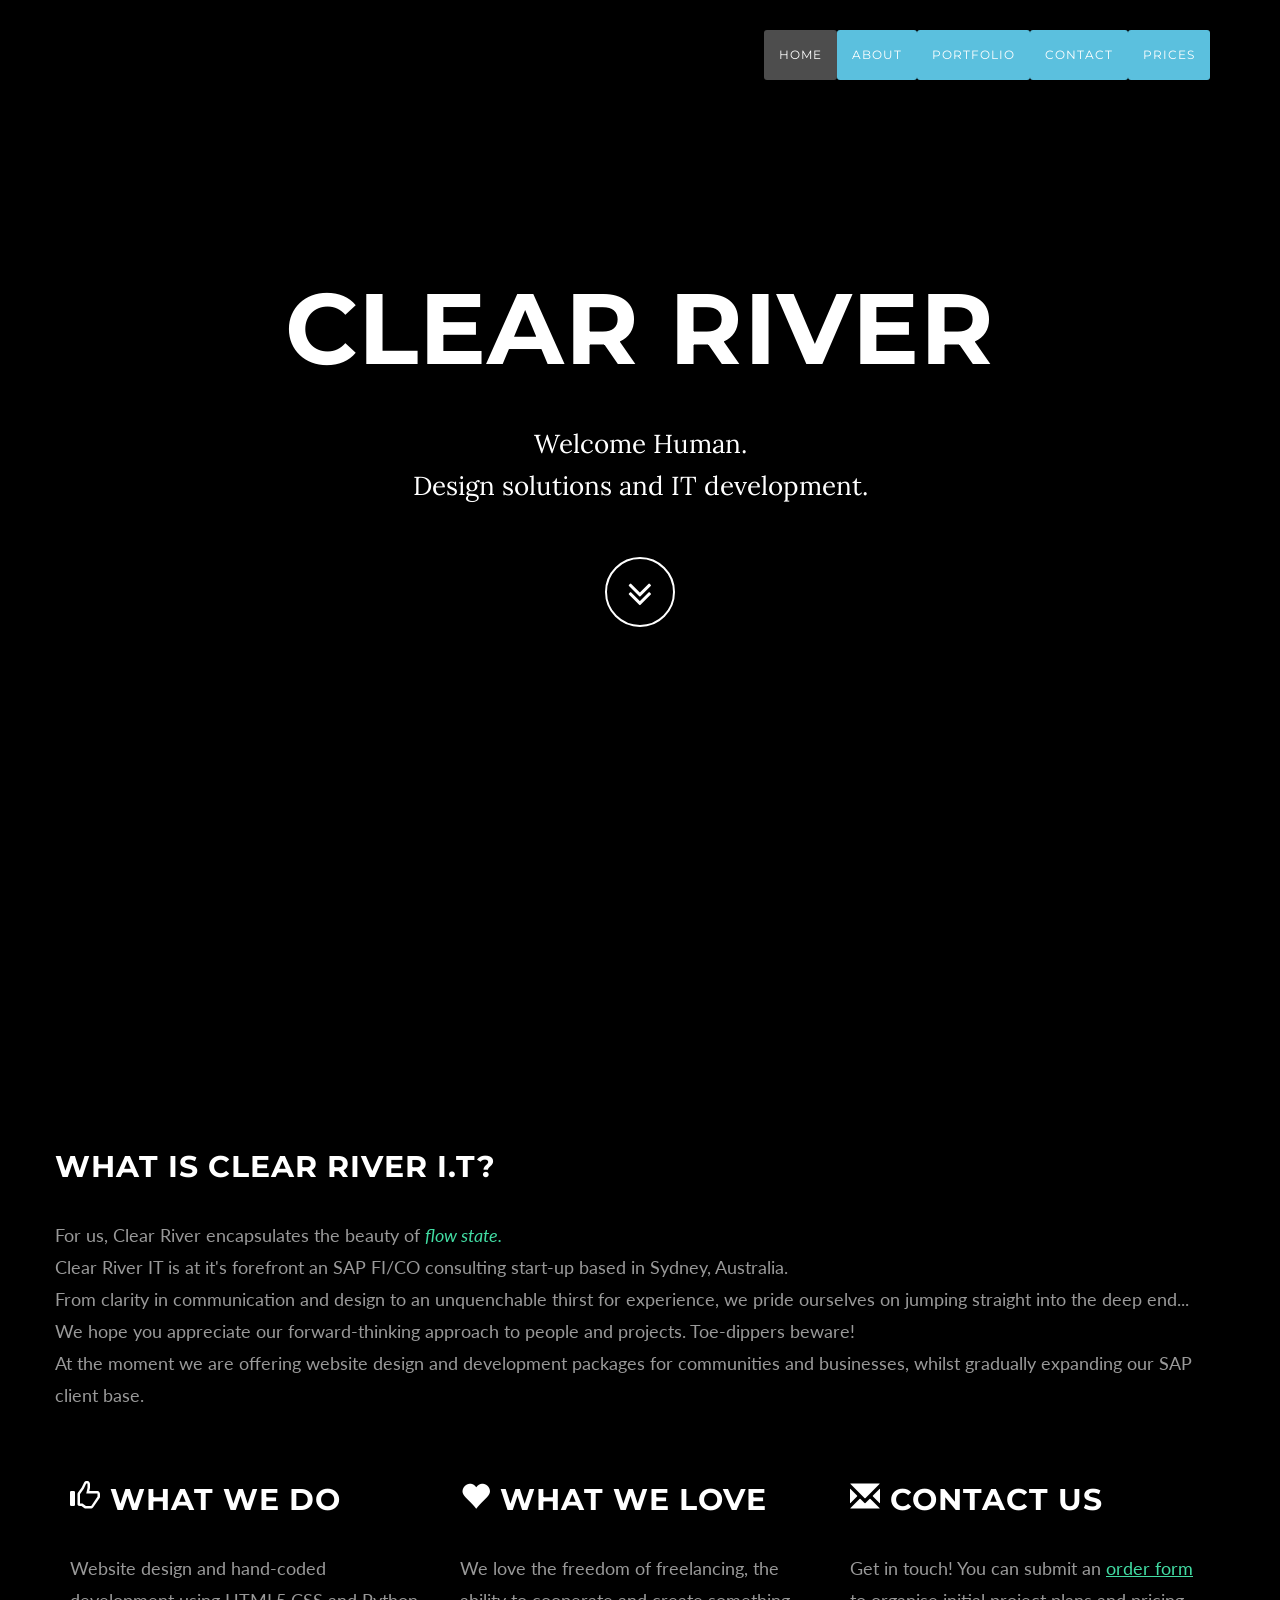
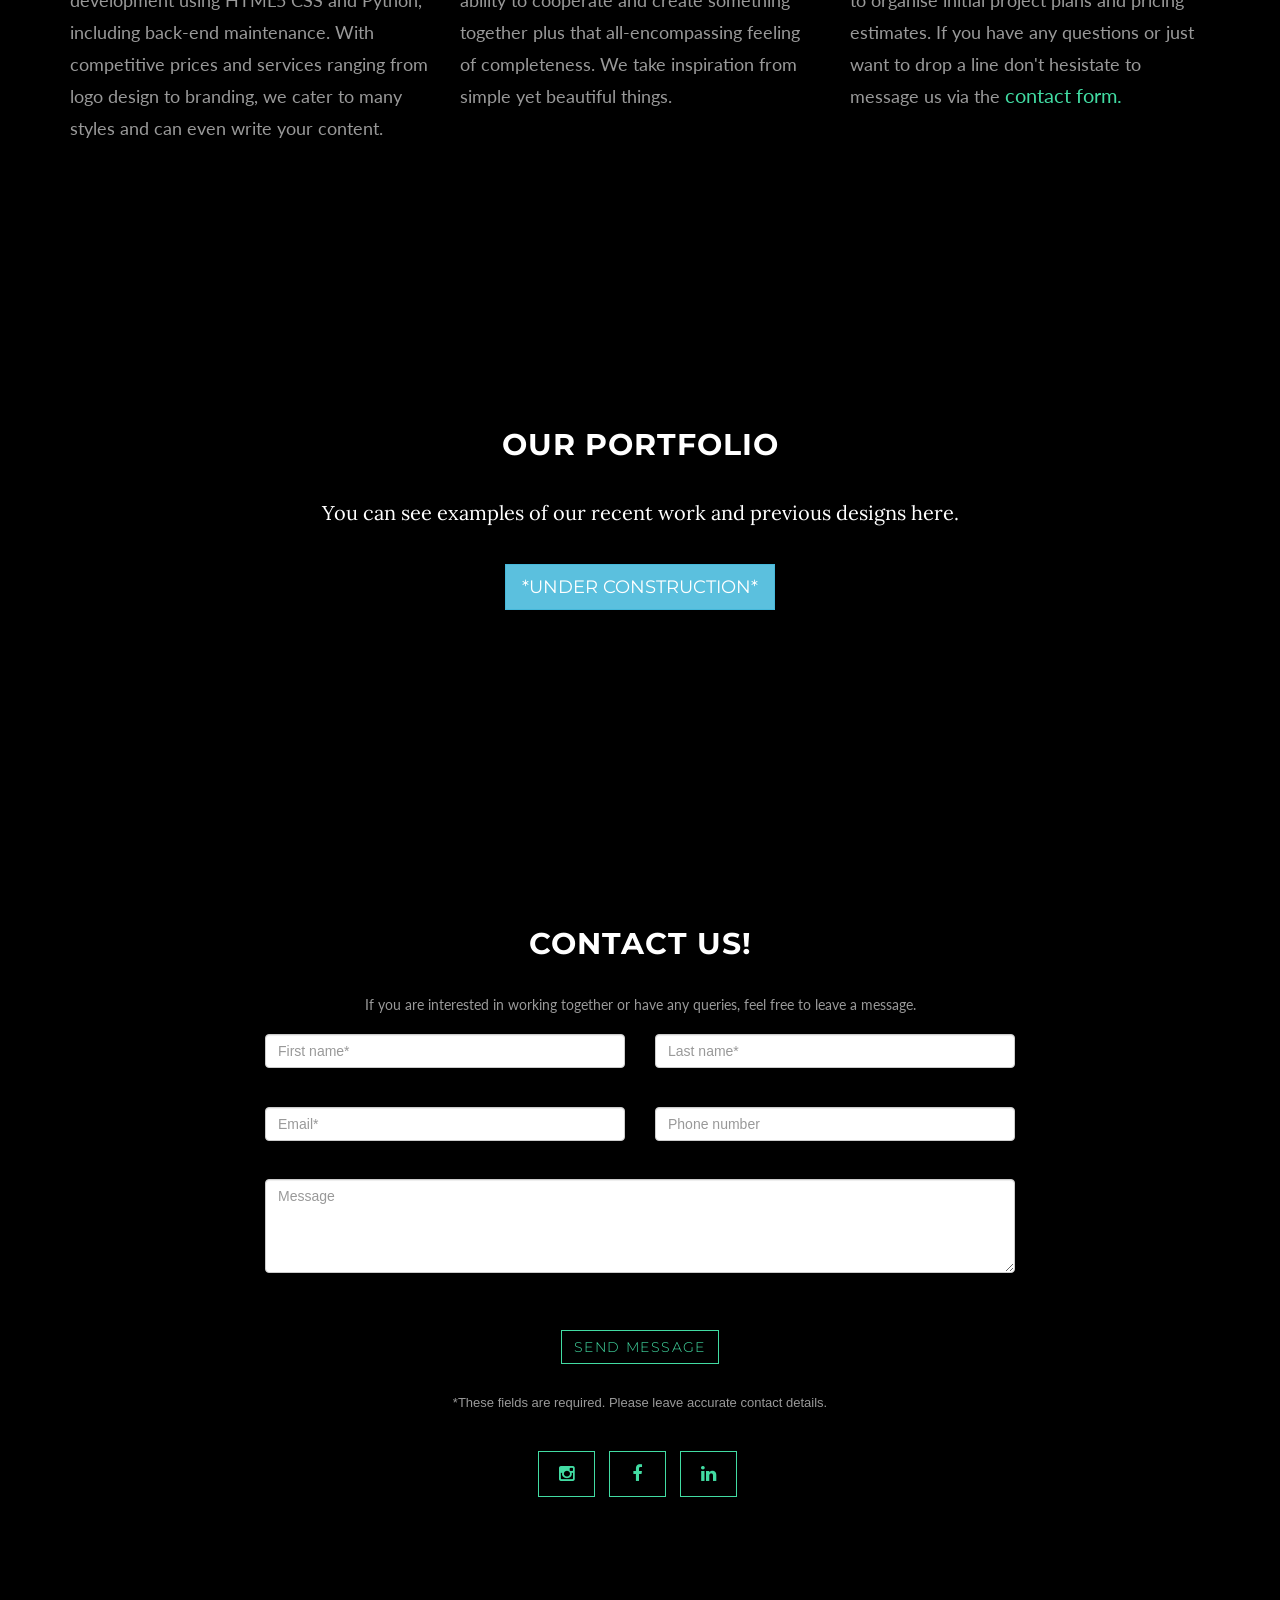
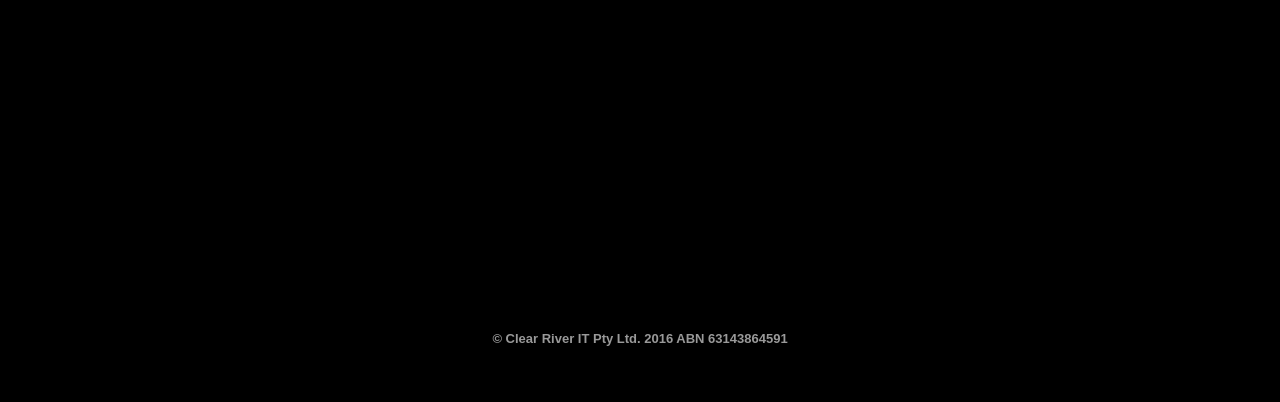
==== index.html @ bc2d02d6 "Update index.html" ====
<!DOCTYPE html>
<html lang="en">

<head>

    <meta charset="utf-8">
    <meta http-equiv="X-UA-Compatible" content="IE=edge">
    <meta name="viewport" content="width=device-width, initial-scale=1">
    <meta name="description" content="">
    <meta name="author" content="David Strates">
    <meta name="description" content="">
    <meta name="keywords" content="">
    <meta name="robots" content="index,follow">

    <title>Clear River IT</title>

    <!-- Bootstrap Core CSS -->
    <link href="stylesheets/bootstrap.min.css" rel="stylesheet">
    <link href="https://maxcdn.bootstrapcdn.com/bootstrap/3.3.6/css/bootstrap.min.css" rel="stylesheet">
    
    <!-- Custom CSS -->
    <link href="stylesheets/clearriver.css" rel="stylesheet">
    <link href="stylesheets/component.css" rel="stylesheet">
    <link href="stylesheets/contact-form.css" rel='stylesheet' type='text/css'>
    
    <!-- Custom Fonts -->
    <link href="stylesheets/font-awesome.min.css" rel="stylesheet" type="text/css">
    <link href='https://fonts.googleapis.com/css?family=Lora:400,700' rel='stylesheet' type='text/css'>
    <link href="http://fonts.googleapis.com/css?family=Montserrat:400,700" rel="stylesheet" type="text/css">
    <link href='https://fonts.googleapis.com/css?family=Lato:300,400,700' rel='stylesheet' type='text/css'>
   
    <!-- Google Recaptcha -->
    <script src='https://www.google.com/recaptcha/api.js'></script>

</head>


<!-- Link to Favicon -->
<link rel="shortcut icon" href="favicon(2).ico" type="image/x-icon">
<link rel="icon" href="favicon(2).ico" type="image/x-icon">
<!-- Navbar -->
<body id="page-top" data-spy="scroll" data-target="#myScrollspy" data-offset="20">
<!-- Link to background image -->
 <background-image:('images/intro-bg.jpg');
    <!-- Navigation -->
    <nav class="navbar navbar-custom navbar-fixed-top" role="navigation">
        <div class="container">
            <div class="navbar-header">
                <button type="button" class="navbar-toggle" data-toggle="collapse" data-target=".navbar-main-collapse">
                    <i class="fa fa-bars"></i>
                </button>
                
            </div>

            <!-- Collect the nav links, forms, and other content for toggling -->
            <div class="collapse navbar-collapse navbar-right navbar-main-collapse">
                <ul class="nav navbar-nav">
                    <!-- Hidden li included to remove active class from about link when scrolled up past about section -->
                    <li class="hidden">
                        <a href="#page-top"></a>
                    </li>
                    <!-- Navbar -->
                <nav class="collapse navbar-collapse navbar-right navbar-main-collapse">
  <div class="container-fluid">
    <div class="navbar-header">
        <button type="button" class="navbar-toggle" data-toggle="collapse" data-target="#myNavbar">
          <span class="icon-bar"></span>
          <span class="icon-bar"></span>
          <span class="icon-bar"></span>                        
      </button>
      
    </div>
    <div>
      <div class="collapse navbar-collapse" id="myNavbar" role="group">
        <ul class="nav navbar-nav">
          <li><a href="#page-top" class="btn-sm btn-info navbar-btn"> Home</a></li>
          <li><a href="#about" class="btn-sm btn-info navbar-btn">About</a></li>
          <li><a href="#portfolio" class="btn-sm btn-info navbar-btn">Portfolio</a></li>
          <li><a href="#contact" class="btn-sm btn-info navbar-btn">Contact</a></li>
          <li><a href=""http://clearriver.me/order" class="btn-sm btn-info navbar-btn">Prices</a></li>
          </li>
        </ul>
      </div>
    </div>
  </div>
</nav> 
                          
                      
                      
                    </b></font>
                </ul>
            </div>
            <!-- /.navbar-collapse -->
        </div>
        <!-- /.container -->
    </nav>

    <!-- Intro Header -->
    <header class="intro">
        <div class="intro-body">
            <div class="container">
                <div class="row">
                    <div class="col-md-8 col-md-offset-2">
                       <!-- this is for the scrollspy--> <div id="page-top">
                        <h1 class="brand-heading">Clear River</h1>
                        <p class="intro-text"><font face="lora">Welcome Human. <br>Design solutions and IT development.</font></p>
        
                        <a href="#about" class="btn btn-circle page-scroll">
                            <i class="fa fa-angle-double-down animated"></i>
                        </a>
                    </div>
                </div>
            </div>
        </div>
    </header>

    <!-- About Section -->
    <section id="about" class="container content-section text-left">
      <!-- this is for the scrollspy-->  <div id="about">
    <div class="row">
    <h2> What is Clear River I.T? </h2> 
    <p>
    <font color=#999999 size="4"> 
                           
    For us, Clear River encapsulates the beauty of <font color=#42dca3><i>flow state.</i></font>
    <br>Clear River IT is at it's forefront an SAP FI/CO consulting start-up based in Sydney, Australia.
    <br>From clarity in communication and design to an unquenchable thirst for experience, we pride ourselves on jumping straight into the deep end... 
    <br>We hope you appreciate our forward-thinking approach to people and projects. Toe-dippers beware!
    <br>At the moment we are offering website design and development packages for communities and businesses, whilst gradually expanding our SAP client base.  
    </font>
                
    <div class="col-md-4">
    <p>
    <p>
    <h2>
    <span class="glyphicon glyphicon-thumbs-up" aria-hidden="true"></span> What we do</h2> <!-- link portfolio here -->
    <p>
    <font color=#999999 size="4"> Website design and hand-coded development using HTML5 CSS and Python, including back-end maintenance. With competitive prices and services ranging from logo design to branding, we cater to many styles and can even write your content.</p></font></div>
    <div class="col-md-4">
    <p>
    <p>
    <h2>
    <span class="glyphicon glyphicon-heart" aria-hidden="true"></span> What we love</h2>
    <p>
    <font color=#999999 size="4"> We love the freedom of freelancing, the ability to cooperate and create something together plus that all-encompassing feeling of completeness. We take inspiration from simple yet beautiful things.</p></font></div>
    <div class="col-md-4">
    <p>
    <p>
    <h2>
    <span class="glyphicon glyphicon-envelope" aria-hidden="true"></span> Contact us</h2>
    <p>
    <font color=#999999 size="4"> Get in touch! You can submit an <a href="http://clearriver.me/order" font face="lora" font color=#1D7CF2 size="3"><u>order form</u></font> <font color=#999999 size="4"> to organise initial project plans and pricing estimates. If you have any questions or just want to drop a line don't hesistate to message us via the</font><a href="#contact" font face="lora" font color=#999999 size="3"> contact form.</p></font>
                </div></a>

                
            </div>
        </div>
    </section>

 <!-- Portfolio Section -->
    <section id="portfolio" class="content-section text-center">
        <div class="portfolio-section">
            <div class="container">
                <div class="col-lg-8 col-lg-offset-2">
                    <h2>Our Portfolio</h2>
                    <p><font face="lora">You can see examples of our recent work and previous designs here.</font></p>
                    <a href="http://clearriver.me/portfolio" class="btn btn-info btn-lg">*Under Construction*</a>
                </div>
            </div>
        </div>
    </section>

    <!-- Contact Section -->
    <section id="contact" class="container content-section text-center">
       
        <div class="row">
            <div class="col-lg-8 col-lg-offset-2">
            <p>
            <br>
              <h2>Contact Us!</h2>             
    <!-- Contact form -->
    <font color=#999999>
    If you are interested in working together or have any queries, feel free to leave a message. 
    <font face=arial font size="2.5" font color=#999999>
    <form id="contact-form" method="post" action="contact.php" role="form">
    <div class="messages"></div>
    <div class="controls">
    <div class="row">
    <div class="col-md-6">
    <br>
    <input id="form_name" type="text" name="name" class="form-control" placeholder="First name*" required="required">
    </div>
    <div class="col-md-6">
    <br>
    <input id="form_lastname" type="text" name="surname" class="form-control" placeholder="Last name*" required="required">
    </div>
    <div class="col-md-6">
    <br>
    <input id="form_email" type="email" name="email" class="form-control" placeholder="Email*" required="required">
    </div>
    <div class="col-md-6">
    <br>
    <input id="form_phone" type="tel" name="phone" class="form-control" placeholder="Phone number">
    </div>
    <div class="col-md-12">
    <br>
    <textarea id="form_message" name="message" class="form-control" placeholder="Message" rows="4" required="required"></textarea>
    </div>
    <div class="col-md-12">
    <br>
    <div class="g-recaptcha" data-sitekey="6LeLMB4TAAAAAIz6tTGUmo0UQVGLDVJUxRncZy5n"></div>
    <br>
    <input type="submit" class="btn btn-default btn-send" value="Send message">
    </div>
    <div class="col-md-12">
    <p class="text-muted"><font size="2.5" font color=#999999>*These fields are required. Please leave accurate contact details.</p></font>
    </div>
    </div>
    </div>

</form>
    <!--Social media link and button array -->
    <ul class="list-inline banner-social-buttons">
    <li>
    <a href="http://instagram.com/davidstrates" class="btn btn-default btn-lg"><i class="fa fa-instagram fa-fw"></i> <span class="network-name"></span></a>
    </li>
    <li>
    <a href="https://www.facebook.com/david.strates" class="btn btn-default btn-lg"><i class="fa fa-facebook fa-fw"></i> <span class="network-name"></span></a>
    </li>
    <li>
    <a href="https://www.linkedin.com/in/david-strates-691968107" class="btn btn-default btn-lg"><i class="fa fa-linkedin fa-fw"></i> <span class="network-name"></span></a>
    </li>
    </ul>
    <p>
    </div>
    </div>
   </section>

    <!-- Map Section -->
    <style>#gmap_canvas img{max-width:none!important;background:none!important}</style></div>

<script src='https://maps.googleapis.com/maps/api/js?key=AIzaSyAVgsbj8UYI7PZrBg1Vv0T0y-zGkQafQTs&sensor=false&extension=.js'></script> 
 
<script> 
    google.maps.event.addDomListener(window, 'load', init);
    var map;
    function init() {
        var mapOptions = {
            center: new google.maps.LatLng(-33.916583,511.32717),
            zoom: 12,
            zoomControl: true,
            zoomControlOptions: {
                style: google.maps.ZoomControlStyle.DEFAULT,
            },
            disableDoubleClickZoom: true,
            mapTypeControl: true,
            mapTypeControlOptions: {
                style: google.maps.MapTypeControlStyle.HORIZONTAL_BAR,
            },
            scaleControl: true,
            scrollwheel: true,
            panControl: true,
            streetViewControl: true,
            draggable : true,
            overviewMapControl: true,
            overviewMapControlOptions: {
                opened: false,
            },
            mapTypeId: google.maps.MapTypeId.ROADMAP,
            styles: [
{
    "elementType": "geometry",
    "stylers": [
      { "hue": "#ff4400" },
      { "saturation": -68 },
      { "lightness": -4 },
      { "gamma": 0.72 }
    ]
  },{
    "featureType": "road",
    "elementType": "labels.icon"  },{
    "featureType": "landscape.man_made",
    "elementType": "geometry",
    "stylers": [
      { "hue": "#0077ff" },
      { "gamma": 3.1 }
    ]
  },{
    "featureType": "water",
    "stylers": [
      { "hue": "#00ccff" },
      { "gamma": 0.44 },
      { "saturation": -33 }
    ]
  },{
    "featureType": "poi.park",
    "stylers": [
      { "hue": "#44ff00" },
      { "saturation": -23 }
    ]
  },{
    "featureType": "water",
    "elementType": "labels.text.fill",
    "stylers": [
      { "hue": "#007fff" },
      { "gamma": 0.77 },
      { "saturation": 65 },
      { "lightness": 99 }
    ]
  },{
    "featureType": "water",
    "elementType": "labels.text.stroke",
    "stylers": [
      { "gamma": 0.11 },
      { "weight": 5.6 },
      { "saturation": 99 },
      { "hue": "#0091ff" },
      { "lightness": -86 }
    ]
  },{
    "featureType": "transit.line",
    "elementType": "geometry",
    "stylers": [
      { "lightness": -48 },
      { "hue": "#ff5e00" },
      { "gamma": 1.2 },
      { "saturation": -23 }
    ]
  },{
    "featureType": "transit",
    "elementType": "labels.text.stroke",
    "stylers": [
      { "saturation": -64 },
      { "hue": "#ff9100" },
      { "lightness": 16 },
      { "gamma": 0.47 },
      { "weight": 2.7 }
    ]
  }
],
        }
        var mapElement = document.getElementById('Map');
        var map = new google.maps.Map(mapElement, mapOptions);
        var locations = [
['Clear River IT Pty Ltd.', 'undefined', 'undefined', 'undefined', 'undefined', -33.8965493, 151.17996319999997, 'images/map-marker.png']
        ];
        for (i = 0; i < locations.length; i++) {
            if (locations[i][1] =='undefined'){ description ='';} else { description = locations[i][1];}
            if (locations[i][2] =='undefined'){ telephone ='';} else { telephone = locations[i][2];}
            if (locations[i][3] =='undefined'){ email ='';} else { email = locations[i][3];}
           if (locations[i][4] =='undefined'){ web ='';} else { web = locations[i][4];}
           if (locations[i][7] =='undefined'){ markericon ='';} else { markericon = locations[i][7];}
            marker = new google.maps.Marker({
                icon: markericon,
                position: new google.maps.LatLng(locations[i][5], locations[i][6]),
                map: map,
                title: locations[i][0],
                desc: description,
                tel: telephone,
                email: email,
                web: web
            });
link = '';     }

}
</script>
<style>
    #Map {
        height:300px;
        width:1903px;
    }
    .gm-style-iw * {
        display: block;
        width: 100%;
    }
    .gm-style-iw h4, .gm-style-iw p {
        margin: 0;
        padding: 0;
    }
    .gm-style-iw a {
        color: #4272db;
    }
</style>

<div id='Map'></div>

    <!-- Footer -->
    <footer>
       
    <div class="container text-center">       
    <a href="http://clearriver.me" target="_blank">
    <img src="http://hitwebcounter.com/counter/counter.php?page=6377971&style=0007&nbdigits=4&type=ip&initCount=0" title="" Alt=""   border="0">
    </a>
    <target="_blank" style="font-family: sans-serif, Arial, Helvetica; font-size: 9px; color: #6D6C72; text-decoration: none ;">
    </a></div>
    
    <div class="container text-center">       
    <a href="http://clearriver.me" target="_blank">
    <img src="http://hitwebcounter.com/counter/counter.php?page=6377126&style=0007&nbdigits=4&type=page&initCount=0" title="" Alt=""   border="0">
    </a>
    <target="_blank" style="font-family: sans-serif, Arial, Helvetica; font-size: 9px; color: #6D6C72; text-decoration: none ;">
    </a></div>


        <div class="container text-center">
            <p><b><font face=arial font size="2.5" font color=#999999>&copy; Clear River IT Pty Ltd. 2016 ABN 63143864591</p></font></b>
</section></a>
        </div>
    </footer>

    <!-- jQuery -->
    <script src="javascripts/jquery.js"></script>
    <script src="https://code.jquery.com/jquery-1.12.0.min.js"></script>
    <script src="https://maxcdn.bootstrapcdn.com/bootstrap/3.3.6/js/bootstrap.min.js"></script>
    <script src="javascripts/contact.js"></script>
    
    <!-- Bootstrap Core JavaScript -->
    <script src="javascripts/bootstrap.min.js"></script>

    <!-- Plugin JavaScript -->
    <script src="javascripts/jquery.easing.min.js"></script>

    <!-- Google Maps API Key - Use your own API key to enable the map feature. More information on the Google Maps API can be found at https://developers.google.com/maps/ -->
    <script type="text/javascript" src="https://maps.googleapis.com/maps/api/js?key=AIzaSyAVgsbj8UYI7PZrBg1Vv0T0y-zGkQafQTs&sensor=false"></script> 

    <!-- Custom Theme JavaScript -->
    <script src="javascripts/clearriver.js"></script>


<script>
$(document).ready(function(){
  
  $('body').scrollspy({target: ".navbar", offset: 50});   
  $("#myNavbar a").on('click', function(event) { 
    event.preventDefault();
    var hash = this.hash;
    $('html, body').animate({
      scrollTop: $(hash).offset().top
    }, 800, function(){
      window.location.hash = hash;
    });
  });
});
</script>


</body>

</html>
---- stylesheets/clearriver.css ----
/*!
 * Start Bootstrap - Grayscale Bootstrap Theme (http://startbootstrap.com)
 * Code licensed under the Apache License v2.0.
 * For details, see http://www.apache.org/licenses/LICENSE-2.0.
 */

body {
    width: 100%;
    height: 100%;
    font-family: Lora,"Helvetica Neue",Helvetica,Arial,sans-serif;
    color: #fff;
    background-color: #000;
}

html {
    width: 100%;
    height: 100%;
}

h1,
h2,
h3,
h4,
h5,
h6 {
    margin: 0 0 35px;
    text-transform: uppercase;
    font-family: Montserrat,"Helvetica Neue",Helvetica,Arial,sans-serif;
    font-weight: 700;
    letter-spacing: 1px;
}

p {
    margin: 0 0 25px;
    font-size: 18px;
    line-height: 1.5;
}

@media(min-width:768px) {
    p {
        margin: 0 0 35px;
        font-size: 20px;
        line-height: 1.6;
    }
}

a {
    color: #42dca3;
    -webkit-transition: all .2s ease-in-out;
    -moz-transition: all .2s ease-in-out;
    transition: all .2s ease-in-out;
}

a:hover,
a:focus {
    text-decoration: none;
    color: #1d9b6c;
}

.light {
    font-weight: 400;
}

.navbar-custom {
    margin-bottom: 0;
    border-bottom: 1px solid rgba(255,255,255,.3);
    text-transform: uppercase;
    font-family: Montserrat,"Helvetica Neue",Helvetica,Arial,sans-serif;
    background-color: #000;
}

.navbar-custom .navbar-brand {
    font-weight: 700;
}

.navbar-custom .navbar-brand:focus {
    outline: 0;
}

.navbar-custom .navbar-brand .navbar-toggle {
    padding: 4px 6px;
    font-size: 16px;
    color: #fff;
}

.navbar-custom .navbar-brand .navbar-toggle:focus,
.navbar-custom .navbar-brand .navbar-toggle:active {
    outline: 0;
}

.navbar-custom a {
    color: #fff;
}

.navbar-custom .nav li a {
    -webkit-transition: background .3s ease-in-out;
    -moz-transition: background .3s ease-in-out;
    transition: background .3s ease-in-out;
}

.navbar-custom .nav li a:hover {
    outline: 0;
    color: rgba(255,255,255,.8);
    background-color: transparent;
}

.navbar-custom .nav li a:focus,
.navbar-custom .nav li a:active {
    outline: 0;
    background-color: transparent;
}

.navbar-custom .nav li.active {
    outline: 0;
}

.navbar-custom .nav li.active a {
    background-color: rgba(255,255,255,.3);
}

.navbar-custom .nav li.active a:hover {
    color: #fff;
}

@media(min-width:768px) {
    .navbar-custom {
        padding: 20px 0;
        border-bottom: 0;
        letter-spacing: 1px;
        background: 0 0;
        -webkit-transition: background .5s ease-in-out,padding .5s ease-in-out;
        -moz-transition: background .5s ease-in-out,padding .5s ease-in-out;
        transition: background .5s ease-in-out,padding .5s ease-in-out;
    }

    .navbar-custom.top-nav-collapse {
        padding: 0;
        border-bottom: 1px solid rgba(255,255,255,.3);
        background: #000;
    }
}

.intro {
    display: table;
    width: 100%;
    height: auto;
    padding: 100px 0;
    text-align: center;
    color: #fff;
    background: url(../img/intro-bg.jpg) no-repeat bottom center scroll;
    background-color: #000;
    -webkit-background-size: cover;
    -moz-background-size: cover;
    background-size: cover;
    -o-background-size: cover;
}

.intro .intro-body {
    display: table-cell;
    vertical-align: middle;
}

.intro .intro-body .brand-heading {
    font-size: 40px;
}

.intro .intro-body .intro-text {
    font-size: 18px;
}

@media(min-width:768px) {
    .intro {
        height: 100%;
        padding: 0;
    }

    .intro .intro-body .brand-heading {
        font-size: 100px;
    }

    .intro .intro-body .intro-text {
        font-size: 26px;
    }
}

.btn-circle {
    width: 70px;
    height: 70px;
    margin-top: 15px;
    padding: 7px 16px;
    border: 2px solid #fff;
    border-radius: 100%!important;
    font-size: 40px;
    color: #fff;
    background: 0 0;
    -webkit-transition: background .3s ease-in-out;
    -moz-transition: background .3s ease-in-out;
    transition: background .3s ease-in-out;
}

.btn-circle:hover,
.btn-circle:focus {
    outline: 0;
    color: #fff;
    background: rgba(255,255,255,.1);
}

.btn-circle i.animated {
    -webkit-transition-property: -webkit-transform;
    -webkit-transition-duration: 1s;
    -moz-transition-property: -moz-transform;
    -moz-transition-duration: 1s;
}

.btn-circle:hover i.animated {
    -webkit-animation-name: pulse;
    -moz-animation-name: pulse;
    -webkit-animation-duration: 1.5s;
    -moz-animation-duration: 1.5s;
    -webkit-animation-iteration-count: infinite;
    -moz-animation-iteration-count: infinite;
    -webkit-animation-timing-function: linear;
    -moz-animation-timing-function: linear;
}

@-webkit-keyframes pulse {    
    0% {
        -webkit-transform: scale(1);
        transform: scale(1);
    }

    50% {
        -webkit-transform: scale(1.2);
        transform: scale(1.2);
    }

    100% {
        -webkit-transform: scale(1);
        transform: scale(1);
    }
}

@-moz-keyframes pulse {    
    0% {
        -moz-transform: scale(1);
        transform: scale(1);
    }

    50% {
        -moz-transform: scale(1.2);
        transform: scale(1.2);
    }

    100% {
        -moz-transform: scale(1);
        transform: scale(1);
    }
}

.content-section {
    padding-top: 100px;
}

.download-section {
    width: 100%;
    padding: 50px 0;
    color: #fff;
    background: url(../img/downloads-bg-min.jpg) no-repeat center center scroll;
    background-color: #000;
    -webkit-background-size: cover;
    -moz-background-size: cover;
    background-size: cover;
    -o-background-size: cover;
}

#map {
    width: 100%;
    height: 200px;
    margin-top: 100px;
}

@media(min-width:767px) {
    .content-section {
        padding-top: 250px;
    }

    .download-section {
        padding: 100px 0;
    }

    #map {
        height: 400px;
        margin-top: 250px;
    }
}

.btn {
    border-radius: 0;
    text-transform: uppercase;
    font-family: Montserrat,"Helvetica Neue",Helvetica,Arial,sans-serif;
    font-weight: 400;
    -webkit-transition: all .3s ease-in-out;
    -moz-transition: all .3s ease-in-out;
    transition: all .3s ease-in-out;
}

.btn-default {
    border: 1px solid #42dca3;
    color: #42dca3;
    background-color: transparent;
}

.btn-default:hover,
.btn-default:focus {
    border: 1px solid #42dca3;
    outline: 0;
    color: #000;
    background-color: #42dca3;
}

ul.banner-social-buttons {
    margin-top: 0;
}

@media(max-width:1199px) {
    ul.banner-social-buttons {
        margin-top: 15px;
    }
}

@media(max-width:767px) {
    ul.banner-social-buttons li {
        display: block;
        margin-bottom: 20px;
        padding: 0;
    }

    ul.banner-social-buttons li:last-child {
        margin-bottom: 0;
    }
}

footer {
    padding: 50px 0;
}

footer p {
    margin: 0;
}

::-moz-selection {
    text-shadow: none;
    background: #fcfcfc;
    background: rgba(255,255,255,.2);
}

::selection {
    text-shadow: none;
    background: #fcfcfc;
    background: rgba(255,255,255,.2);
}

img::selection {
    background: 0 0;
}

img::-moz-selection {
    background: 0 0;
}

body {
    webkit-tap-highlight-color: rgba(255,255,255,.2);
}



::-moz-selection {      
    background-color: #33A1C9;
    color: #fff;

::selection {
    background-color: #33A1C9;
    color: #fff;

.hi-icon a {
	display:block; 
	width:100%; 
	height:100%;  
	position:absolute; 
	top:0px; 
	z-index:100 
}



.glyphicon {
  font-size: 40px;
  color: #0C6;
  letter-spacing:6px;
}
.glyphicon:hover {
  color: #F00;
}


.portal a:hover {
color: #BC2328;
}

.portal a:hover:before {
color: #BC2328;

.antispam { 
display:none;}
---- stylesheets/component.css ----
@font-face {
	font-family: 'ecoicon';
	src:url('../fonts/ecoicons/ecoicon.eot');
	src:url('../fonts/ecoicons/ecoicon.eot?#iefix') format('embedded-opentype'),
		url('../fonts/ecoicons/ecoicon.woff') format('woff'),
		url('../fonts/ecoicons/ecoicon.ttf') format('truetype'),
		url('../fonts/ecoicons/ecoicon.svg#ecoicon') format('svg');
	font-weight: normal;
	font-style: normal;
}

.hi-icon-wrap {
	text-align: center;
	margin: 0 auto;
	padding: 2em 0 3em;
}

.hi-icon {
	display: inline-block;
	font-size: 0px;
	cursor: pointer;
	margin: 15px 30px;
	width: 90px;
	height: 90px;
	border-radius: 50%;
	text-align: center;
	position: relative;
	z-index: 1;
	color: #fff;
}

.hi-icon:after {
	pointer-events: none;
	position: absolute;
	width: 100%;
	height: 100%;
	border-radius: 50%;
	content: '';
	-webkit-box-sizing: content-box; 
	-moz-box-sizing: content-box; 
	box-sizing: content-box;
}

.hi-icon:before {
	font-family: 'ecoicon';
	speak: none;
	font-size: 48px;
	line-height: 90px;
	font-style: normal;
	font-weight: normal;
	font-variant: normal;
	text-transform: none;
	display: block;
	-webkit-font-smoothing: antialiased;
}

.hi-icon-mobile:before {
	content: "\e009";
}

.hi-icon-screen:before {
	content: "\e00a";
}

.hi-icon-earth:before {
	content: "\e002";
}

.hi-icon-support:before {
	content: "\e000";
}

.hi-icon-locked:before {
	content: "\e001";
}

.hi-icon-cog:before {
	content: "\e003";
}

.hi-icon-clock:before {
	content: "\e004";
}

.hi-icon-videos:before {
	content: "\e005";
}

.hi-icon-list:before {
	content: "\e006";
}

.hi-icon-refresh:before {
	content: "\e007";
}

.hi-icon-images:before {
	content: "\e008";
}

.hi-icon-pencil:before {
	content: "\e00b";
}

.hi-icon-link:before {
	content: "\e00c";
}

.hi-icon-mail:before {
	content: "\e00d";
}

.hi-icon-location:before {
	content: "\e00e";
}

.hi-icon-archive:before {
	content: "\e00f";
}

.hi-icon-chat:before {
	content: "\e010";
}

.hi-icon-bookmark:before {
	content: "\e011";
}

.hi-icon-user:before {
	content: "\e012";
}

.hi-icon-contract:before {
	content: "\e013";
}

.hi-icon-star:before {
	content: "\e014";
}

/* Effect 1 */
.hi-icon-effect-1 .hi-icon {
	background: rgba(255,255,255,0.1);
	-webkit-transition: background 0.2s, color 0.2s;
	-moz-transition: background 0.2s, color 0.2s;
	transition: background 0.2s, color 0.2s;
}

.hi-icon-effect-1 .hi-icon:after {
	top: -7px;
	left: -7px;
	padding: 7px;
	box-shadow: 0 0 0 4px #fff;
	-webkit-transition: -webkit-transform 0.2s, opacity 0.2s;
	-webkit-transform: scale(.8);
	-moz-transition: -moz-transform 0.2s, opacity 0.2s;
	-moz-transform: scale(.8);
	-ms-transform: scale(.8);
	transition: transform 0.2s, opacity 0.2s;
	transform: scale(.8);
	opacity: 0;
}

/* Effect 1a */
.hi-icon-effect-1a .hi-icon:hover {
	background: rgba(255,255,255,1);
	color: #41ab6b;
}

.hi-icon-effect-1a .hi-icon:hover:after {
	-webkit-transform: scale(1);
	-moz-transform: scale(1);
	-ms-transform: scale(1);
	transform: scale(1);
	opacity: 1;
}

/* Effect 1b */
.hi-icon-effect-1b .hi-icon:hover {
	background: rgba(255,255,255,1);
	color: #41ab6b;
}

.hi-icon-effect-1b .hi-icon:after {
	-webkit-transform: scale(1.2);
	-moz-transform: scale(1.2);
	-ms-transform: scale(1.2);
	transform: scale(1.2);
}

.hi-icon-effect-1b .hi-icon:hover:after {
	-webkit-transform: scale(1);
	-moz-transform: scale(1);
	-ms-transform: scale(1);
	transform: scale(1);
	opacity: 1;
}

/* Effect 2 */
.hi-icon-effect-2 .hi-icon {
	color: #eea303;
	box-shadow: 0 0 0 3px #fff;
	-webkit-transition: color 0.3s;
	-moz-transition: color 0.3s;
	transition: color 0.3s;
}

.hi-icon-effect-2 .hi-icon:after {
	top: -2px;
	left: -2px;
	padding: 2px;
	z-index: -1;
	background: #fff;
	-webkit-transition: -webkit-transform 0.2s, opacity 0.2s;
	-moz-transition: -moz-transform 0.2s, opacity 0.2s;
	transition: transform 0.2s, opacity 0.2s;
}

/* Effect 2a */
.hi-icon-effect-2a .hi-icon:hover {
	color: #eea303;
}

.hi-icon-effect-2a .hi-icon:hover:after {
	-webkit-transform: scale(0.85);
	-moz-transform: scale(0.85);
	-ms-transform: scale(0.85);
	transform: scale(0.85);
}

/* Effect 2b */
.hi-icon-effect-2b .hi-icon:hover:after {
	-webkit-transform: scale(0);
	-moz-transform: scale(0);
	-ms-transform: scale(0);
	transform: scale(0);
	opacity: 0;
	-webkit-transition: -webkit-transform 0.4s, opacity 0.2s;
	-moz-transition: -moz-transform 0.4s, opacity 0.2s;
	transition: transform 0.4s, opacity 0.2s;
}

.hi-icon-effect-2b .hi-icon:hover {
	color: #fff;
}

/* Effect 3 */
.hi-icon-effect-3 .hi-icon {
	box-shadow: 0 0 0 4px #fff;
	-webkit-transition: color 0.3s;
	-moz-transition: color 0.3s;
	transition: color 0.3s;
}

.hi-icon-effect-3 .hi-icon:after {
	top: -2px;
	left: -2px;
	padding: 2px;
	z-index: -1;
	background: #fff;
	-webkit-transition: -webkit-transform 0.2s, opacity 0.3s;
	-moz-transition: -moz-transform 0.2s, opacity 0.3s;
	transition: transform 0.2s, opacity 0.3s;
}

/* Effect 3a */
.hi-icon-effect-3a .hi-icon {
	color: #f06060;
}

.hi-icon-effect-3a .hi-icon:hover {
	color: #fff;
}

.hi-icon-effect-3a .hi-icon:hover:after {
	-webkit-transform: scale(1.3);
	-moz-transform: scale(1.3);
	-ms-transform: scale(1.3);
	transform: scale(1.3);
	opacity: 0;
}

/* Effect 3b */
.hi-icon-effect-3b .hi-icon {
	color: #fff;
}

.hi-icon-effect-3b .hi-icon:hover {
	color: #f06060;
}

.hi-icon-effect-3b .hi-icon:after {
	-webkit-transform: scale(1.3);
	-moz-transform: scale(1.3);
	-ms-transform: scale(1.3);
	transform: scale(1.3);
	opacity: 0;
}

.hi-icon-effect-3b .hi-icon:hover:after {
	-webkit-transform: scale(1);
	-moz-transform: scale(1);
	-ms-transform: scale(1);
	transform: scale(1);
	opacity: 1;
}

/* Effect 4 */
.hi-icon-effect-4 .hi-icon {
	width: 92px;
	height: 92px;
	box-shadow: 0 0 0 4px rgba(255,255,255,1);	
}

.hi-icon-effect-4a .hi-icon {
	-webkit-transition: box-shadow 0.2s;
	-moz-transition: box-shadow 0.2s;
	transition: box-shadow 0.2s;
}

.hi-icon-effect-4 .hi-icon:before {
	line-height: 92px;
}

.hi-icon-effect-4 .hi-icon:after {
	top: -4px;
	left: -4px;
	padding: 0;
	z-index: 10;
	border: 4px dashed #fff;
}

.hi-icon-effect-4 .hi-icon:hover {
	box-shadow: 0 0 0 0 rgba(255,255,255,0);
	color: #fff;
}

/* Effect 4b */
.hi-icon-effect-4b .hi-icon:hover {
	-webkit-transition: box-shadow 0.2s;
	-moz-transition: box-shadow 0.2s;
	transition: box-shadow 0.2s;
}

.hi-icon-effect-4b .hi-icon:hover:after {
	-webkit-animation: spinAround 9s linear infinite;
	-moz-animation: spinAround 9s linear infinite;
	animation: spinAround 9s linear infinite;
}

@-webkit-keyframes spinAround {
	from {
		-webkit-transform: rotate(0deg)
	}
	to {
		-webkit-transform: rotate(360deg);
	}
}
@-moz-keyframes spinAround {
	from {
		-moz-transform: rotate(0deg)
	}
	to {
		-moz-transform: rotate(360deg);
	}
}
@keyframes spinAround {
	from {
		transform: rotate(0deg)
	}
	to {
		transform: rotate(360deg);
	}
}

/* Effect 5 */
.hi-icon-effect-5 .hi-icon {
	box-shadow: 0 0 0 4px rgba(255,255,255,1);
	overflow: hidden;
	-webkit-transition: background 0.3s, color 0.3s, box-shadow 0.3s;
	-moz-transition: background 0.3s, color 0.3s, box-shadow 0.3s;
	transition: background 0.3s, color 0.3s, box-shadow 0.3s;
}

.hi-icon-effect-5 .hi-icon:after {
	display: none;
}

.hi-icon-effect-5 .hi-icon:hover {
	background: rgba(255,255,255,1);
	color: #702fa8;
	box-shadow: 0 0 0 8px rgba(255,255,255,0.3);
}

.hi-icon-effect-5a .hi-icon:hover:before {
	-webkit-animation: toRightFromLeft 0.3s forwards;
	-moz-animation: toRightFromLeft 0.3s forwards;
	animation: toRightFromLeft 0.3s forwards;
}

@-webkit-keyframes toRightFromLeft {
	49% {
		-webkit-transform: translate(100%);
	}
	50% {
		opacity: 0;
		-webkit-transform: translate(-100%);
	}
	51% {
		opacity: 1;
	}
}
@-moz-keyframes toRightFromLeft {
	49% {
		-moz-transform: translate(100%);
	}
	50% {
		opacity: 0;
		-moz-transform: translate(-100%);
	}
	51% {
		opacity: 1;
	}
}
@keyframes toRightFromLeft {
	49% {
		transform: translate(100%);
	}
	50% {
		opacity: 0;
		transform: translate(-100%);
	}
	51% {
		opacity: 1;
	}
}

.hi-icon-effect-5b .hi-icon:hover:before {
	-webkit-animation: toLeftFromRight 0.3s forwards;
	-moz-animation: toLeftFromRight 0.3s forwards;
	animation: toLeftFromRight 0.3s forwards;
}

@-webkit-keyframes toLeftFromRight {
	49% {
		-webkit-transform: translate(-100%);
	}
	50% {
		opacity: 0;
		-webkit-transform: translate(100%);
	}
	51% {
		opacity: 1;
	}
}
@-moz-keyframes toLeftFromRight {
	49% {
		-moz-transform: translate(-100%);
	}
	50% {
		opacity: 0;
		-moz-transform: translate(100%);
	}
	51% {
		opacity: 1;
	}
}
@keyframes toLeftFromRight {
	49% {
		transform: translate(-100%);
	}
	50% {
		opacity: 0;
		transform: translate(100%);
	}
	51% {
		opacity: 1;
	}
}

.hi-icon-effect-5c .hi-icon:hover:before {
	-webkit-animation: toTopFromBottom 0.3s forwards;
	-moz-animation: toTopFromBottom 0.3s forwards;
	animation: toTopFromBottom 0.3s forwards;
}

@-webkit-keyframes toTopFromBottom {
	49% {
		-webkit-transform: translateY(-100%);
	}
	50% {
		opacity: 0;
		-webkit-transform: translateY(100%);
	}
	51% {
		opacity: 1;
	}
}
@-moz-keyframes toTopFromBottom {
	49% {
		-moz-transform: translateY(-100%);
	}
	50% {
		opacity: 0;
		-moz-transform: translateY(100%);
	}
	51% {
		opacity: 1;
	}
}
@keyframes toTopFromBottom {
	49% {
		transform: translateY(-100%);
	}
	50% {
		opacity: 0;
		transform: translateY(100%);
	}
	51% {
		opacity: 1;
	}
}

.hi-icon-effect-5d .hi-icon:hover:before {
	-webkit-animation: toBottomFromTop 0.3s forwards;
	-moz-animation: toBottomFromTop 0.3s forwards;
	animation: toBottomFromTop 0.3s forwards;
}

@-webkit-keyframes toBottomFromTop {
	49% {
		-webkit-transform: translateY(100%);
	}
	50% {
		opacity: 0;
		-webkit-transform: translateY(-100%);
	}
	51% {
		opacity: 1;
	}
}
@-moz-keyframes toBottomFromTop {
	49% {
		-moz-transform: translateY(100%);
	}
	50% {
		opacity: 0;
		-moz-transform: translateY(-100%);
	}
	51% {
		opacity: 1;
	}
}
@keyframes toBottomFromTop {
	49% {
		transform: translateY(100%);
	}
	50% {
		opacity: 0;
		transform: translateY(-100%);
	}
	51% {
		opacity: 1;
	}
}

/* Effect 6 */
.hi-icon-effect-6 .hi-icon {
	box-shadow: 0 0 0 4px rgba(255,255,255,1);
	-webkit-transition: background 0.2s, color 0.2s;
	-moz-transition: background 0.2s, color 0.2s;
	transition: background 0.2s, color 0.2s;
}

.hi-icon-effect-6 .hi-icon:hover {
	background: rgba(255,255,255,1);
	color: #64bb5d;
}

.hi-icon-effect-6 .hi-icon:hover:before {
	-webkit-animation: spinAround 2s linear infinite;
	-moz-animation: spinAround 2s linear infinite;
	animation: spinAround 2s linear infinite;
}

/* Effect 7 */
.hi-icon-effect-7 .hi-icon {
	box-shadow: 0 0 0 4px rgba(255,255,255,1);
	-webkit-transition: background 0.2s, color 0.2s;
	-moz-transition: background 0.2s, color 0.2s;
	transition: background 0.2s, color 0.2s;	
}

.hi-icon-effect-7 .hi-icon:hover {
	color: #fff;
}

.hi-icon-effect-7 .hi-icon:after {
	top: -8px;
	left: -8px;
	padding: 8px;
	z-index: -1;
	opacity: 0;
}

/* Effect 7a */
.hi-icon-effect-7a .hi-icon:after {
	box-shadow: 0 0 0 rgba(255,255,255,1);
	-webkit-transition: opacity 0.2s, box-shadow 0.2s;
	-moz-transition: opacity 0.2s, box-shadow 0.2s;
	transition: opacity 0.2s, box-shadow 0.2s;
}

.hi-icon-effect-7a .hi-icon:hover:after {
	opacity: 1;
	box-shadow: 3px 3px 0 rgba(255,255,255,1);
}

.hi-icon-effect-7a .hi-icon:before {
	-webkit-transform: scale(0.8);
	-moz-transform: scale(0.8);
	-ms-transform: scale(0.8);
	transform: scale(0.8);
	opacity: 0.7;
	-webkit-transition: -webkit-transform 0.2s, opacity 0.2s;
	-moz-transition: -moz-transform 0.2s, opacity 0.2s;
	transition: transform 0.2s, opacity 0.2s;
}

.hi-icon-effect-7a .hi-icon:hover:before {
	-webkit-transform: scale(1);
	-moz-transform: scale(1);
	-ms-transform: scale(1);
	transform: scale(1);
	opacity: 1;
}

/* Effect 7b */
.hi-icon-effect-7b .hi-icon:after {
	box-shadow: 3px 3px rgba(255,255,255,1);
	-webkit-transform: rotate(-90deg);
	-moz-transform: rotate(-90deg);
	-ms-transform: rotate(-90deg);
	transform: rotate(-90deg);
	-webkit-transition: opacity 0.2s, -webkit-transform 0.2s;
	-moz-transition: opacity 0.2s, -moz-transform 0.2s;
	transition: opacity 0.2s, transform 0.2s;
}

.hi-icon-effect-7b .hi-icon:hover:after {
	opacity: 1;
	-webkit-transform: rotate(0deg);
	-moz-transform: rotate(0deg);
	-ms-transform: rotate(0deg);
	transform: rotate(0deg);
}

.hi-icon-effect-7b .hi-icon:before {
	-webkit-transform: scale(0.8);
	-moz-transform: scale(0.8);
	-ms-transform: scale(0.8);
	transform: scale(0.8);
	opacity: 0.7;
	-webkit-transition: -webkit-transform 0.2s, opacity 0.2s;
	-moz-transition: -moz-transform 0.2s, opacity 0.2s;
	transition: transform 0.2s, opacity 0.2s;
}

.hi-icon-effect-7b .hi-icon:hover:before {
	-webkit-transform: scale(1);
	-moz-transform: scale(1);
	-ms-transform: scale(1);
	transform: scale(1);
	opacity: 1;
}

/* Effect 8 */
.hi-icon-effect-8 .hi-icon {
	background: rgba(255,255,255,0.1);
	-webkit-transition: -webkit-transform ease-out 0.1s, background 0.2s;
	-moz-transition: -moz-transform ease-out 0.1s, background 0.2s;
	transition: transform ease-out 0.1s, background 0.2s;
}

.hi-icon-effect-8 .hi-icon:after {
	top: 0;
	left: 0;
	padding: 0;
	z-index: -1;
	box-shadow: 0 0 0 2px rgba(255,255,255,0.1);
	opacity: 0;
	-webkit-transform: scale(0.9);
	-moz-transform: scale(0.9);
	-ms-transform: scale(0.9);
	transform: scale(0.9);
}

.hi-icon-effect-8 .hi-icon:hover {
	background: rgba(255,255,255,0.05);
	-webkit-transform: scale(0.93);
	-moz-transform: scale(0.93);
	-ms-transform: scale(0.93);
	transform: scale(0.93);
	color: #fff;
}

.hi-icon-effect-8 .hi-icon:hover:after {
	-webkit-animation: sonarEffect 1.3s ease-out 75ms;
	-moz-animation: sonarEffect 1.3s ease-out 75ms;
	animation: sonarEffect 1.3s ease-out 75ms;
}

@-webkit-keyframes sonarEffect {
	0% {
		opacity: 0.3;
	}
	40% {
		opacity: 0.5;
		box-shadow: 0 0 0 2px rgba(255,255,255,0.1), 0 0 10px 10px #3851bc, 0 0 0 10px rgba(255,255,255,0.5);
	}
	100% {
		box-shadow: 0 0 0 2px rgba(255,255,255,0.1), 0 0 10px 10px #3851bc, 0 0 0 10px rgba(255,255,255,0.5);
		-webkit-transform: scale(1.5);
		opacity: 0;
	}
}
@-moz-keyframes sonarEffect {
	0% {
		opacity: 0.3;
	}
	40% {
		opacity: 0.5;
		box-shadow: 0 0 0 2px rgba(255,255,255,0.1), 0 0 10px 10px #3851bc, 0 0 0 10px rgba(255,255,255,0.5);
	}
	100% {
		box-shadow: 0 0 0 2px rgba(255,255,255,0.1), 0 0 10px 10px #3851bc, 0 0 0 10px rgba(255,255,255,0.5);
		-moz-transform: scale(1.5);
		opacity: 0;
	}
}
@keyframes sonarEffect {
	0% {
		opacity: 0.3;
	}
	40% {
		opacity: 0.5;
		box-shadow: 0 0 0 2px rgba(255,255,255,0.1), 0 0 10px 10px #3851bc, 0 0 0 10px rgba(255,255,255,0.5);
	}
	100% {
		box-shadow: 0 0 0 2px rgba(255,255,255,0.1), 0 0 10px 10px #3851bc, 0 0 0 10px rgba(255,255,255,0.5);
		transform: scale(1.5);
		opacity: 0;
	}
}

/* Effect 9 */
.hi-icon-effect-9 .hi-icon {
	-webkit-transition: box-shadow 0.2s;
	-moz-transition: box-shadow 0.2s;
	transition: box-shadow 0.2s;
}

.hi-icon-effect-9 .hi-icon:after {
	top: 0;
	left: 0;
	padding: 0;
	box-shadow: 0 0 0 3px #fff;
	-webkit-transition: -webkit-transform 0.2s, opacity 0.2s;
	-moz-transition: -moz-transform 0.2s, opacity 0.2s;
	transition: transform 0.2s, opacity 0.2s;
}

/* Effect 9a */
.hi-icon-effect-9a .hi-icon:hover:after {
	-webkit-transform: scale(0.85);
	-moz-transform: scale(0.85);
	-ms-transform: scale(0.85);
	transform: scale(0.85);
	opacity: 0.5;
}

.hi-icon-effect-9a .hi-icon:hover {
	box-shadow: 0 0 0 10px rgba(255,255,255,1);
	color: #fff;
}

/* Effect 9b */
.hi-icon-effect-9b .hi-icon:hover:after {
	-webkit-transform: scale(0.85);
	-moz-transform: scale(0.85);
	-ms-transform: scale(0.85);
	transform: scale(0.85);
}

.hi-icon-effect-9b .hi-icon:hover {
	box-shadow: 0 0 0 10px rgba(255,255,255,0.4);
	color: #fff;
}
---- stylesheets/contact-form.css ----
body {
    font-family: 'Lato', sans-serif;
}
h1{
    margin-bottom: 40px;
}
label {
    color: #333;
}
.form-control {
    margin-bottom: 20px;
}
.btn-send {
    font-weight: 300;
    text-transform: uppercase;
    letter-spacing: 0.1em;
    margin-bottom: 20px;
}
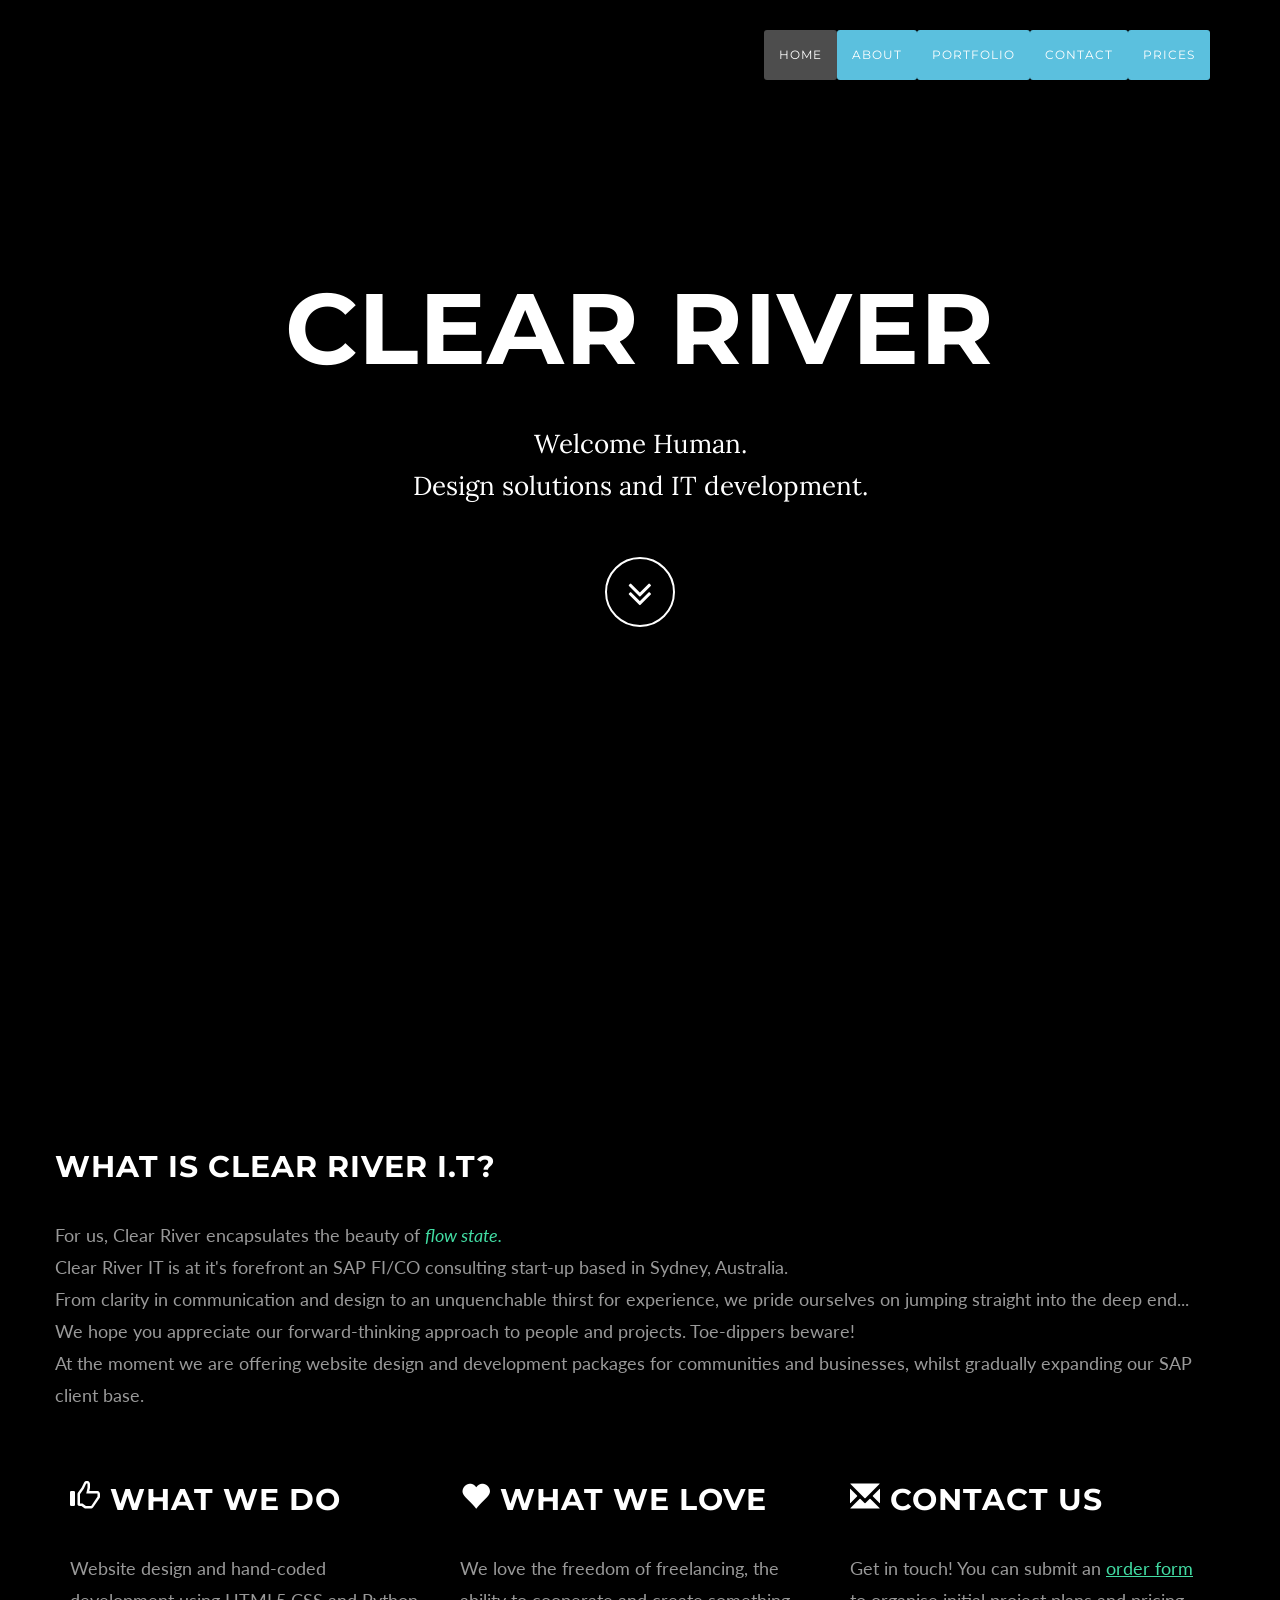
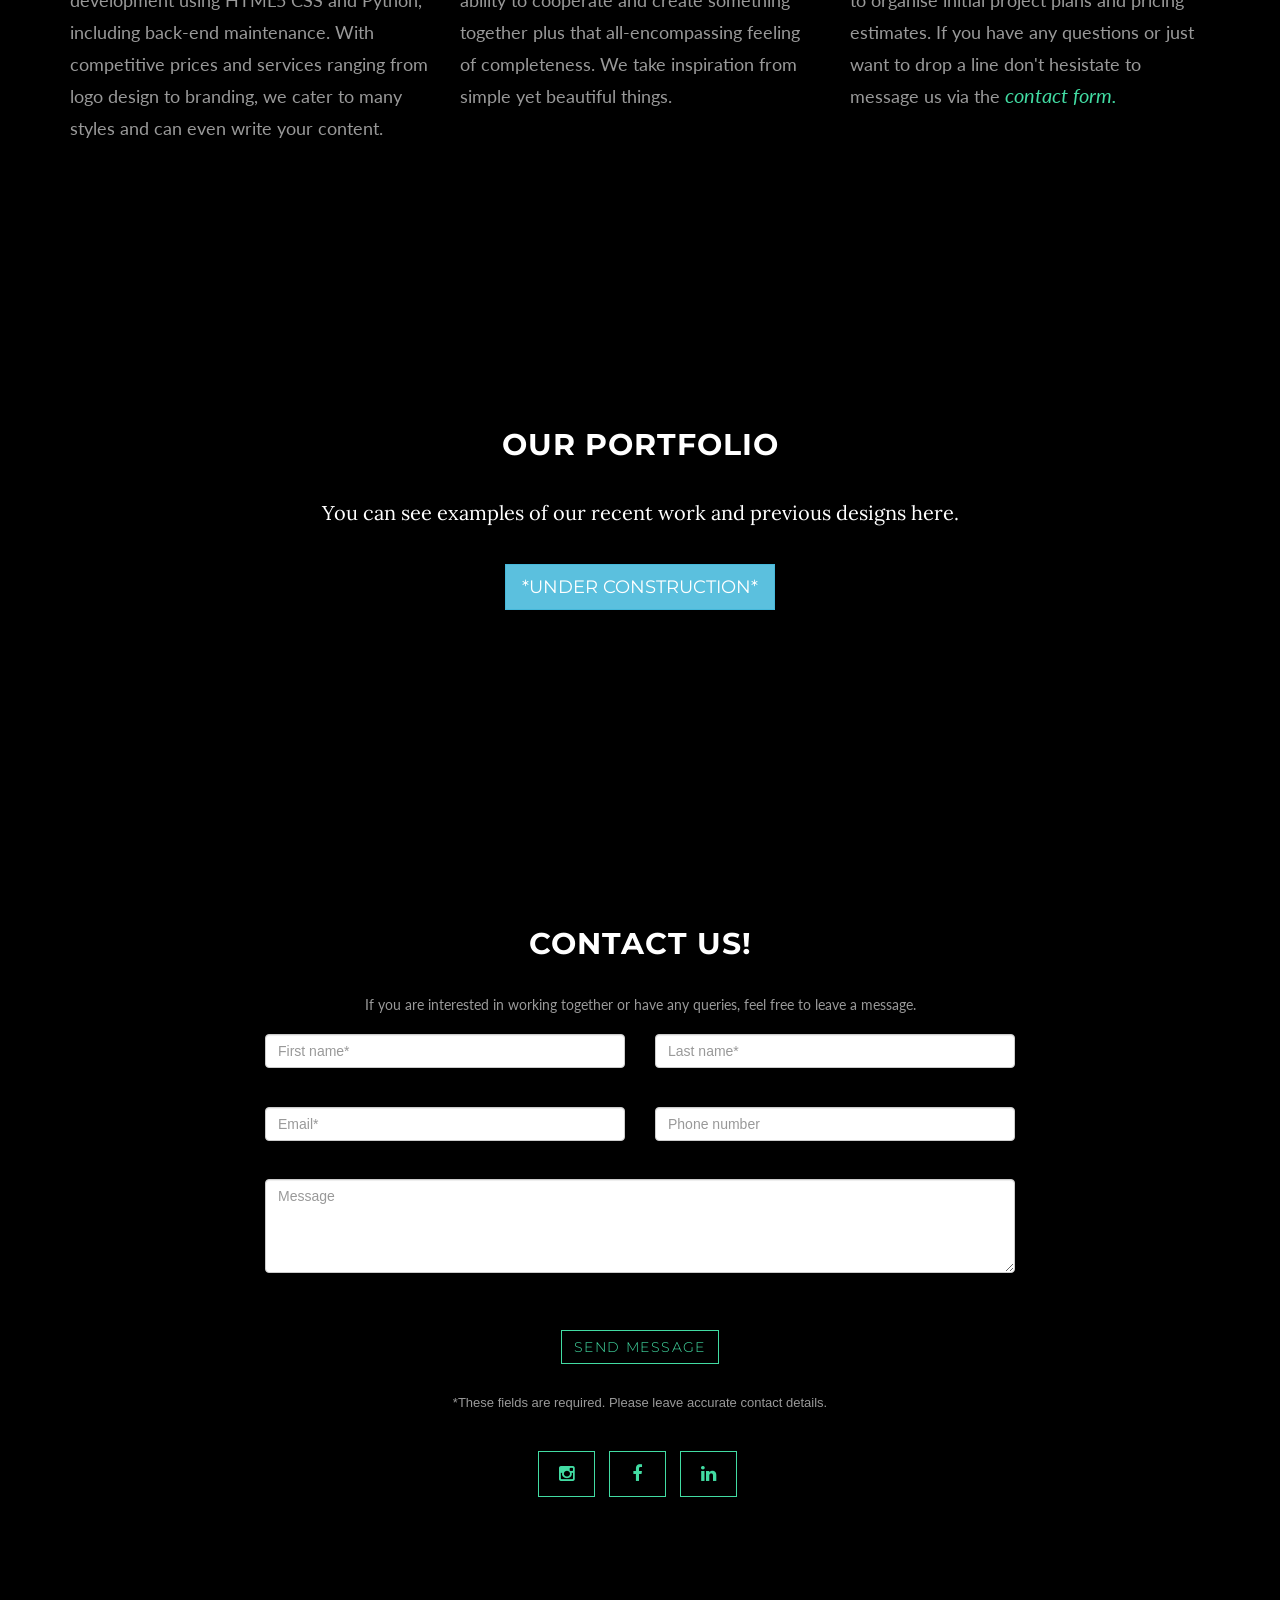
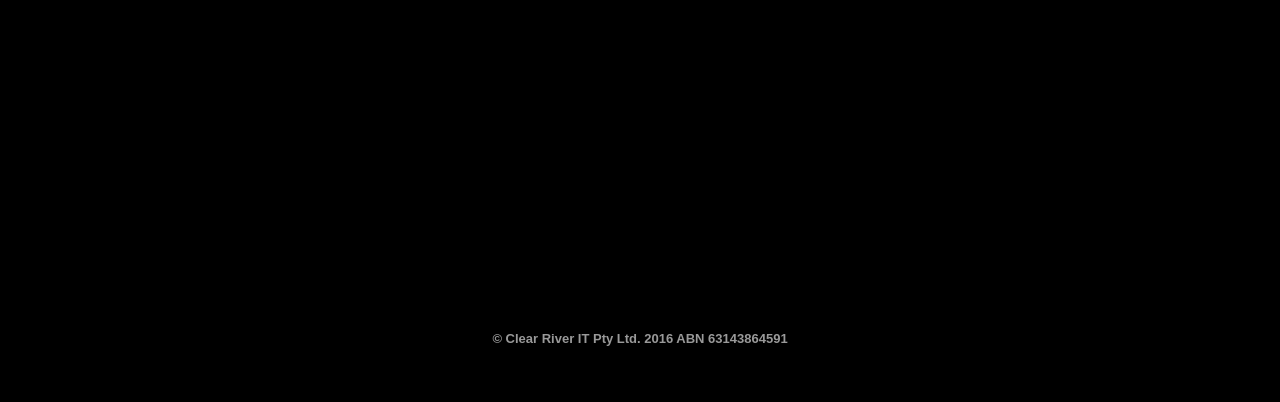
==== commit 0b02dae4: "Update index.html" ====
--- a/index.html
+++ b/index.html
@@ -149,7 +149,7 @@
     <h2>
     <span class="glyphicon glyphicon-envelope" aria-hidden="true"></span> Contact us</h2>
     <p>
-    <font color=#999999 size="4"> Get in touch! You can submit an <a href="http://clearriver.me/order" font face="lora" font color=#1D7CF2 size="3"><u>order form</u></font> <font color=#999999 size="4"> to organise initial project plans and pricing estimates. If you have any questions or just want to drop a line don't hesistate to message us via the</font><a href="#contact" font face="lora" font color=#999999 size="3"> contact form.</p></font>
+    <font color=#999999 size="4"> Get in touch! You can submit an <a href="http://clearriver.me/order" font face="lora" font color=#1D7CF2 size="3"><u>order form</u></font> <font color=#999999 size="4"> to organise initial project plans and pricing estimates. If you have any questions or just want to drop a line don't hesistate to message us via the</font><a href="#contact" font face="lora" font color=#999999 size="3"> <i>contact form.</i></p></font>
                 </div></a>
 
                 
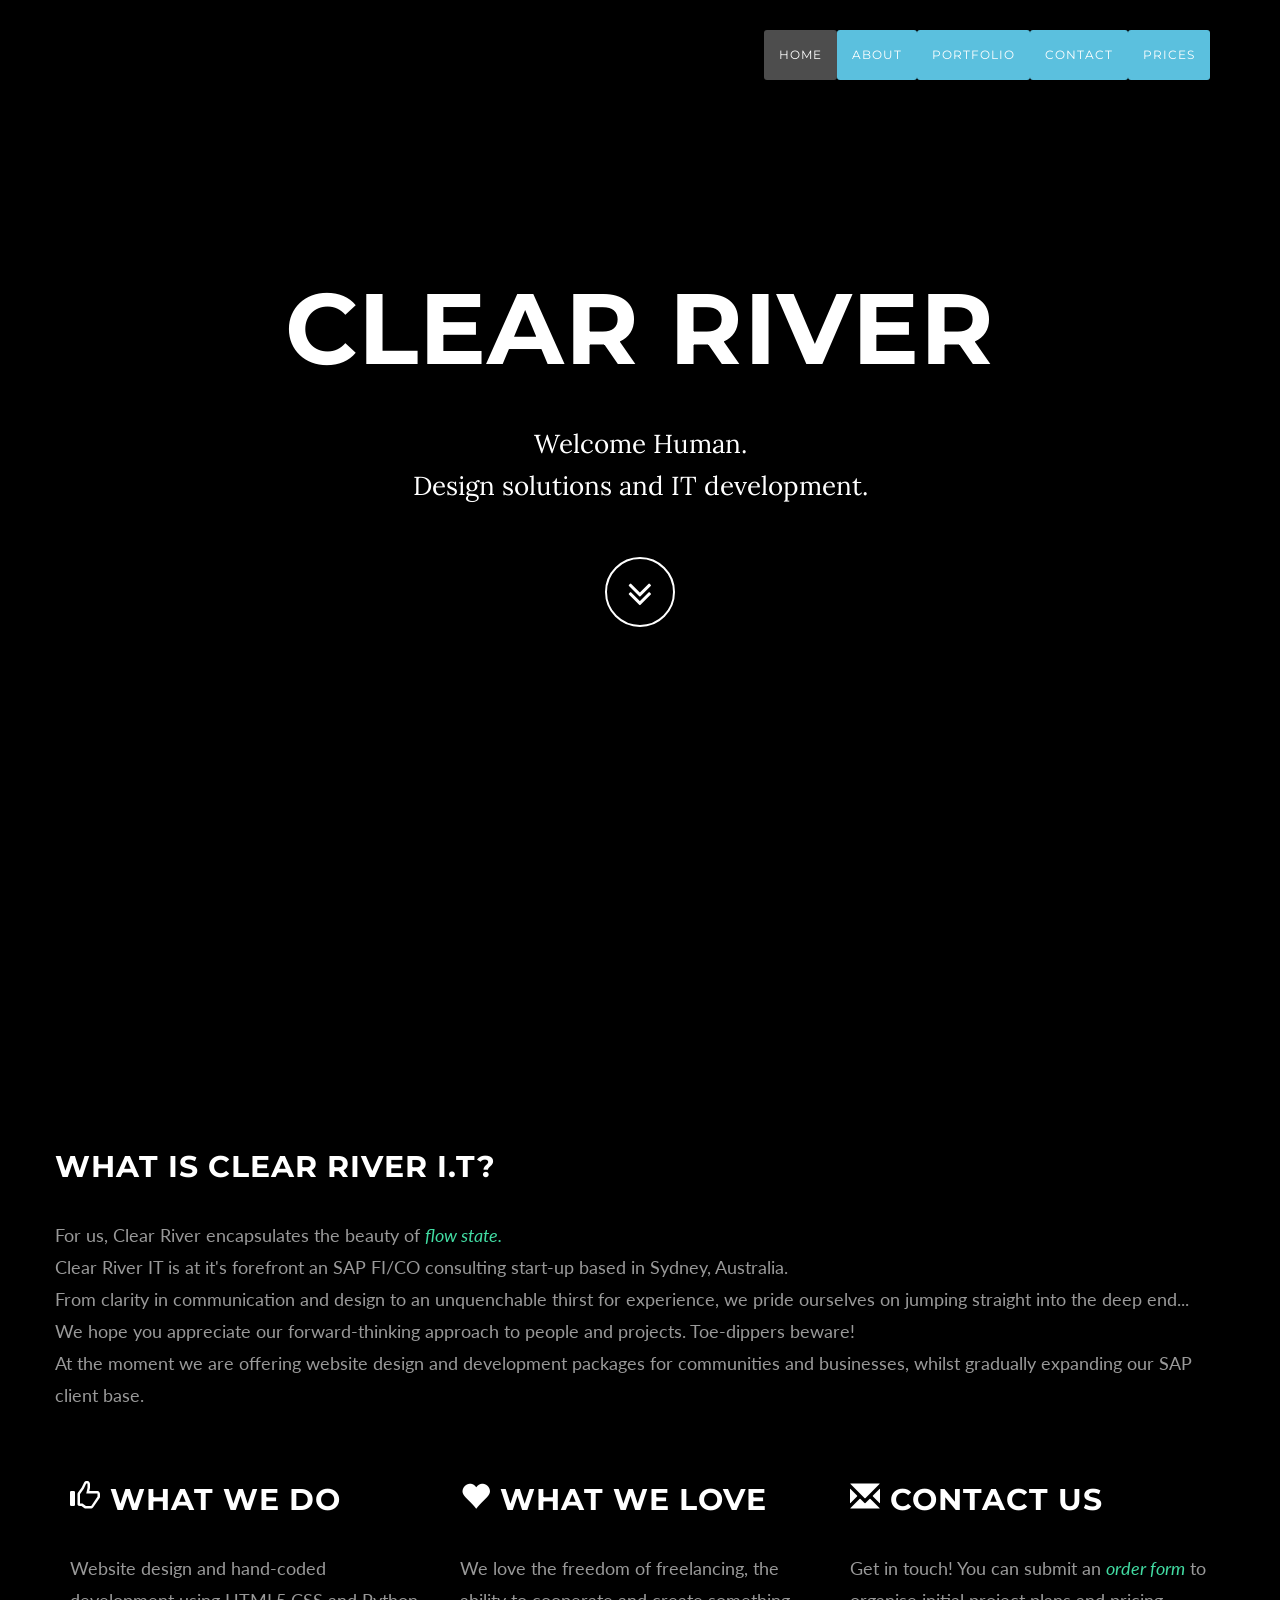
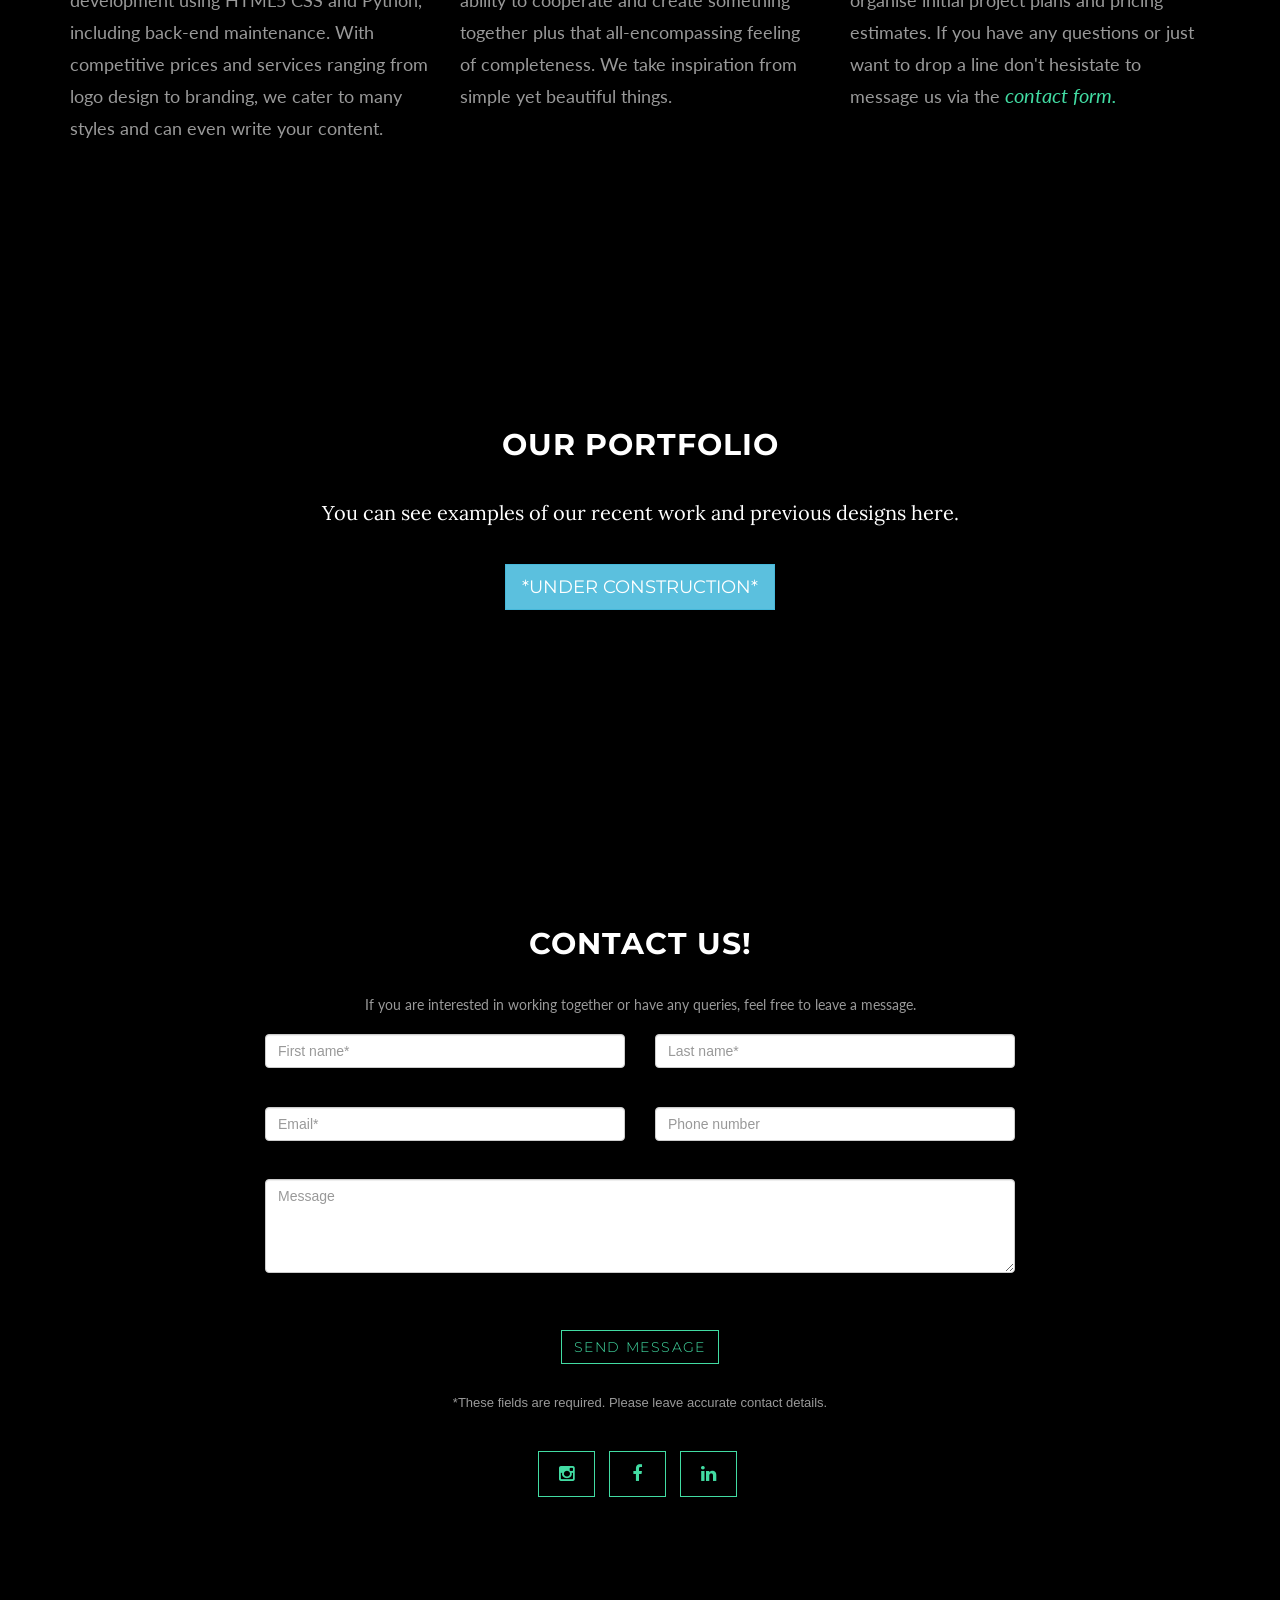
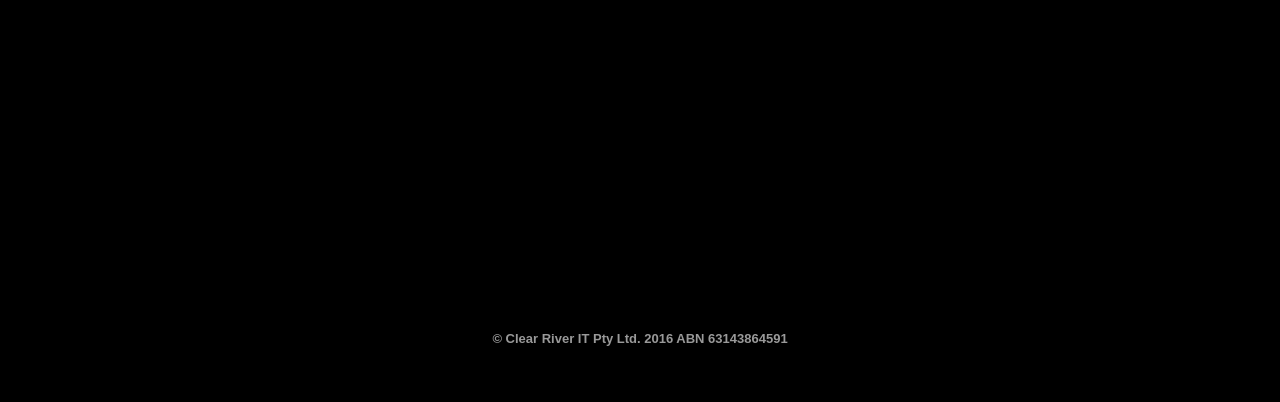
==== commit cdcdcb25: "Update index.html" ====
--- a/index.html
+++ b/index.html
@@ -149,7 +149,7 @@
     <h2>
     <span class="glyphicon glyphicon-envelope" aria-hidden="true"></span> Contact us</h2>
     <p>
-    <font color=#999999 size="4"> Get in touch! You can submit an <a href="http://clearriver.me/order" font face="lora" font color=#1D7CF2 size="3"><u>order form</u></font> <font color=#999999 size="4"> to organise initial project plans and pricing estimates. If you have any questions or just want to drop a line don't hesistate to message us via the</font><a href="#contact" font face="lora" font color=#999999 size="3"> <i>contact form.</i></p></font>
+    <font color=#999999 size="4"> Get in touch! You can submit an <a href="http://clearriver.me/order" font face="lora" font color=#1D7CF2 size="3"><i>order form</i></font> <font color=#999999 size="4"> to organise initial project plans and pricing estimates. If you have any questions or just want to drop a line don't hesistate to message us via the</font><a href="#contact" font face="lora" font color=#999999 size="3"> <i>contact form.</i></p></font>
                 </div></a>
 
                 
